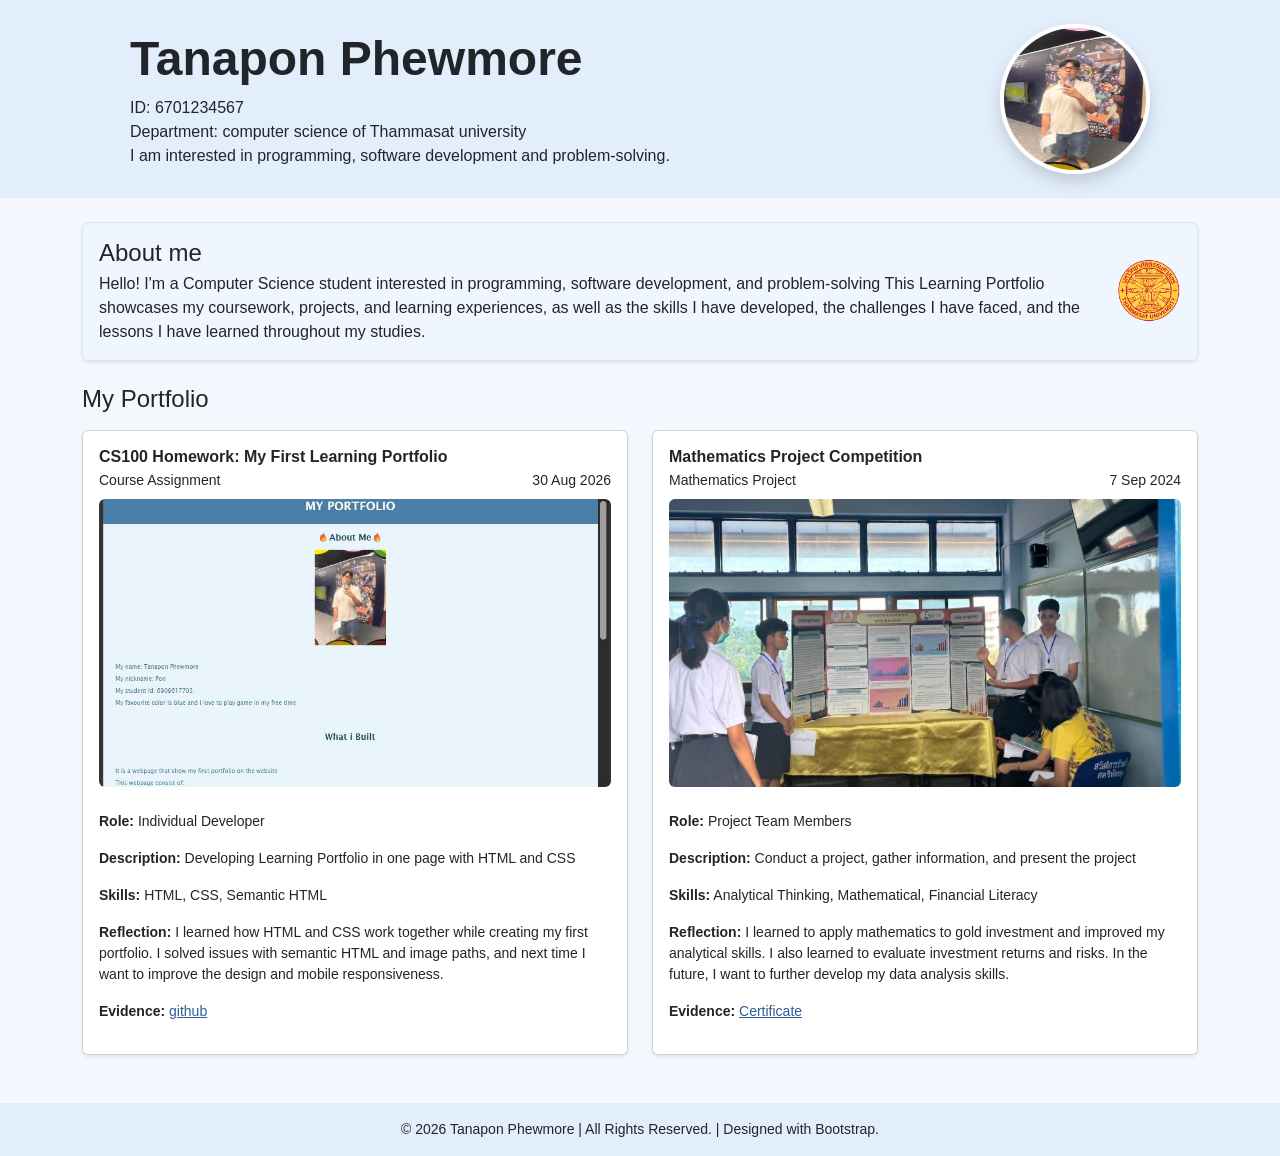
==== index.html @ 59cf2280 "Restructure project files to match assignment layout" ====
<!DOCTYPE html>
<html lang="en">

<head>
    <meta charset="UTF-8">
    <meta name="viewport" content="width=device-width, initial-scale=1.0">
    <title>My first learning portfolio</title>
    <link href="https://cdn.jsdelivr.net/npm/bootstrap@5.3.8/dist/css/bootstrap.min.css" rel="stylesheet"
        integrity="sha384-sRIl4kxILFvY47J16cr9ZwB07vP4J8+LH7qKQnuqkuIAvNWLzeN8tE5YBujZqJLB" crossorigin="anonymous">
    <link rel="stylesheet" href="css/style.css">
</head>

<body>
    <!--HEADER-->
    <header class="header-bg">
        <div class="container">
            <div class="row align-items-center py-4 px-lg-5">
                <div class="col-md-8 text-center text-md-start">
                    <h1 class="display-5 fw-bold">Tanapon Phewmore</h1>
                    <p class="mb-0">ID: 6701234567</p>
                    <p class="mb-0">Department: computer science of Thammasat university</p>
                    <p class="mb-0">I am interested in programming, software development and problem-solving.</p>
                </div>
                <div class="col-md-4 text-center text-md-end mt-3 mt-md-0">
                    <img class="profile-img rounded-circle border border-4 border-white shadow"
                        width="150" height="150" src="media/profile.jpg" alt="profile">
                </div>
            </div>
        </div>
    </header>

    <!--ABOUT ME-->

    <main class="container py-4">
        <section id="about" class="mb-4">
            <div class="card shadow-sm ab-card">
                <div class="card-body">
                    <div class="row align-items-center">
                        <div class="col">
                            <h4 class="mb-1">About me</h4>
                            <p class="mb-0">Hello! I'm a Computer Science student interested in programming, software development, and
                                problem-solving This Learning Portfolio showcases my coursework, projects, and learning experiences, as
                                well as the skills I have developed, the challenges I have faced, and the lessons I have learned
                                throughout my studies.</p>
                        </div>
                        <div class="col-auto">
                            <img src="media/thammasat_logo.png" alt="University Logo" width="64" height="64">
                        </div>
                    </div>
                </div>
            </div>
        </section>

        <!--MY PORTFOLIO-->
        <section id="portfolio">
            <h4 class="mb-3">My Portfolio</h4>
            <div class="row row-cols-1 row-cols-md-2 g-4">

                <!--CARD 1-->
                <div class="col">
                    <article class="card h100 shadow-sm">
                        <div class="card-body">
                            <h6 class="fw-bold mb-1">CS100 Homework: My First Learning Portfolio</h6>
                            <div class="d-flex justify-content-between small mb-2">
                                <span>Course Assignment</span>
                                <span>30 Aug 2026</span>
                            </div>
                            <div class="ratio ratio-16x9 mb-4"><img src="media/Assignment1.jpg" class="object-fit-cover rounded" alt="CS100 Homework"></div>
                            <p class="small mb-3"><strong>Role:</strong> Individual Developer</p>
                            <p class="small mb-3"><strong>Description:</strong> Developing Learning Portfolio in one page with HTML and CSS</p>
                            <p class="small mb-3"><strong>Skills:</strong> HTML, CSS, Semantic HTML</p>
                            <p class="small mb-3"><strong>Reflection:</strong> I learned how HTML and CSS work together while creating my first portfolio. I solved issues
                                with semantic HTML and image paths, and next time I want to improve the design and mobile
                                responsiveness.</p>
                            <p class="small mb-3"><strong>Evidence:</strong> <a href="https://github.com/Tanapon-phewmore/A1_6909617703.git">github</a></p>
                        </div>
                    </article>
                </div>

                <!--CARD 2-->
                <div class="col">
                    <article class="card h-100 shadow-sm">
                        <div class="card-body">
                            <h6 class="fw-bold mb-1">Mathematics Project Competition</h6>
                            <div class="d-flex justify-content-between small mb-2">
                                <span>Mathematics Project</span>
                                <span>7 Sep 2024</span>
                            </div>
                            <div class="ratio ratio-16x9 mb-4"><img src="media/Competition_project.jpg" class="object-fit-cover rounded" alt="Competation"></div>
                            <p class="small mb-3"><strong>Role:</strong> Project Team Members</p>
                            <p class="small mb-3"><strong>Description:</strong> Conduct a project, gather information, and present the project</p>
                            <p class="small mb-3"><strong>Skills:</strong> Analytical Thinking, Mathematical, Financial Literacy</p>
                            <p class="small mb-3"><strong>Reflection:</strong> I learned to apply mathematics to gold investment and improved my analytical skills. I also
                                learned to evaluate investment returns and risks. In the future, I want to further develop my data
                                analysis skills.</p>
                            <p class="small mb-3"><strong>Evidence:</strong> <a href="https://drive.google.com/file/d/1FnRm_Oa0fvX2lDx0ijgnFarfjRsMO9Vi/view?usp=drive_link">Certificate</a></p>
                        </div>
                    </article>
                </div>
            </div>
        </section>
    </main>

    <!--FOOTER!-->
    <footer class="text-center small py-3 mt-4 footer-bg" >
        &copy; 2026 Tanapon Phewmore | All Rights Reserved. | Designed with Bootstrap.
    </footer>

</body>

</html>
---- css/style.css ----
header{
    background-color: #e3eefc;
}

footer{
    background-color: #e3eefc;
}

.ab-card{
    background-color: #f0f6ff;
    border-color: #d3e3fa;
}

body{
    background-color: #f4f8fe;
    font-family: Arial, Helvetica, sans-serif;
}

a{
    color: #2f5d9a;
}
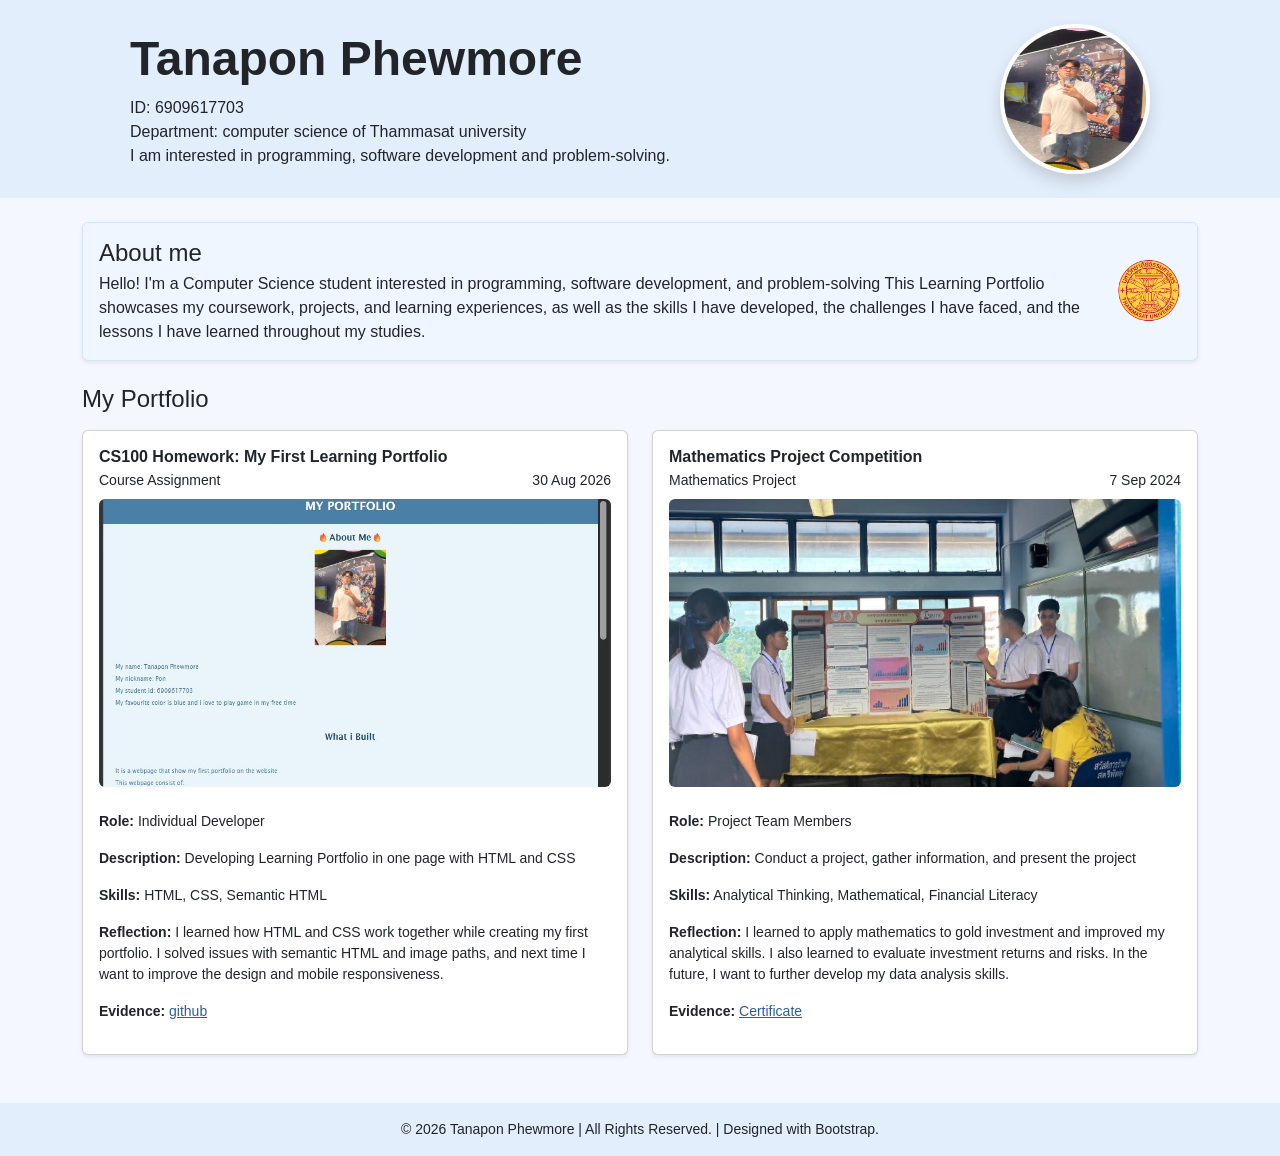
==== commit 99ca34c1: "Adjust student id" ====
--- a/index.html
+++ b/index.html
@@ -17,7 +17,7 @@
             <div class="row align-items-center py-4 px-lg-5">
                 <div class="col-md-8 text-center text-md-start">
                     <h1 class="display-5 fw-bold">Tanapon Phewmore</h1>
-                    <p class="mb-0">ID: 6701234567</p>
+                    <p class="mb-0">ID: 6909617703</p>
                     <p class="mb-0">Department: computer science of Thammasat university</p>
                     <p class="mb-0">I am interested in programming, software development and problem-solving.</p>
                 </div>
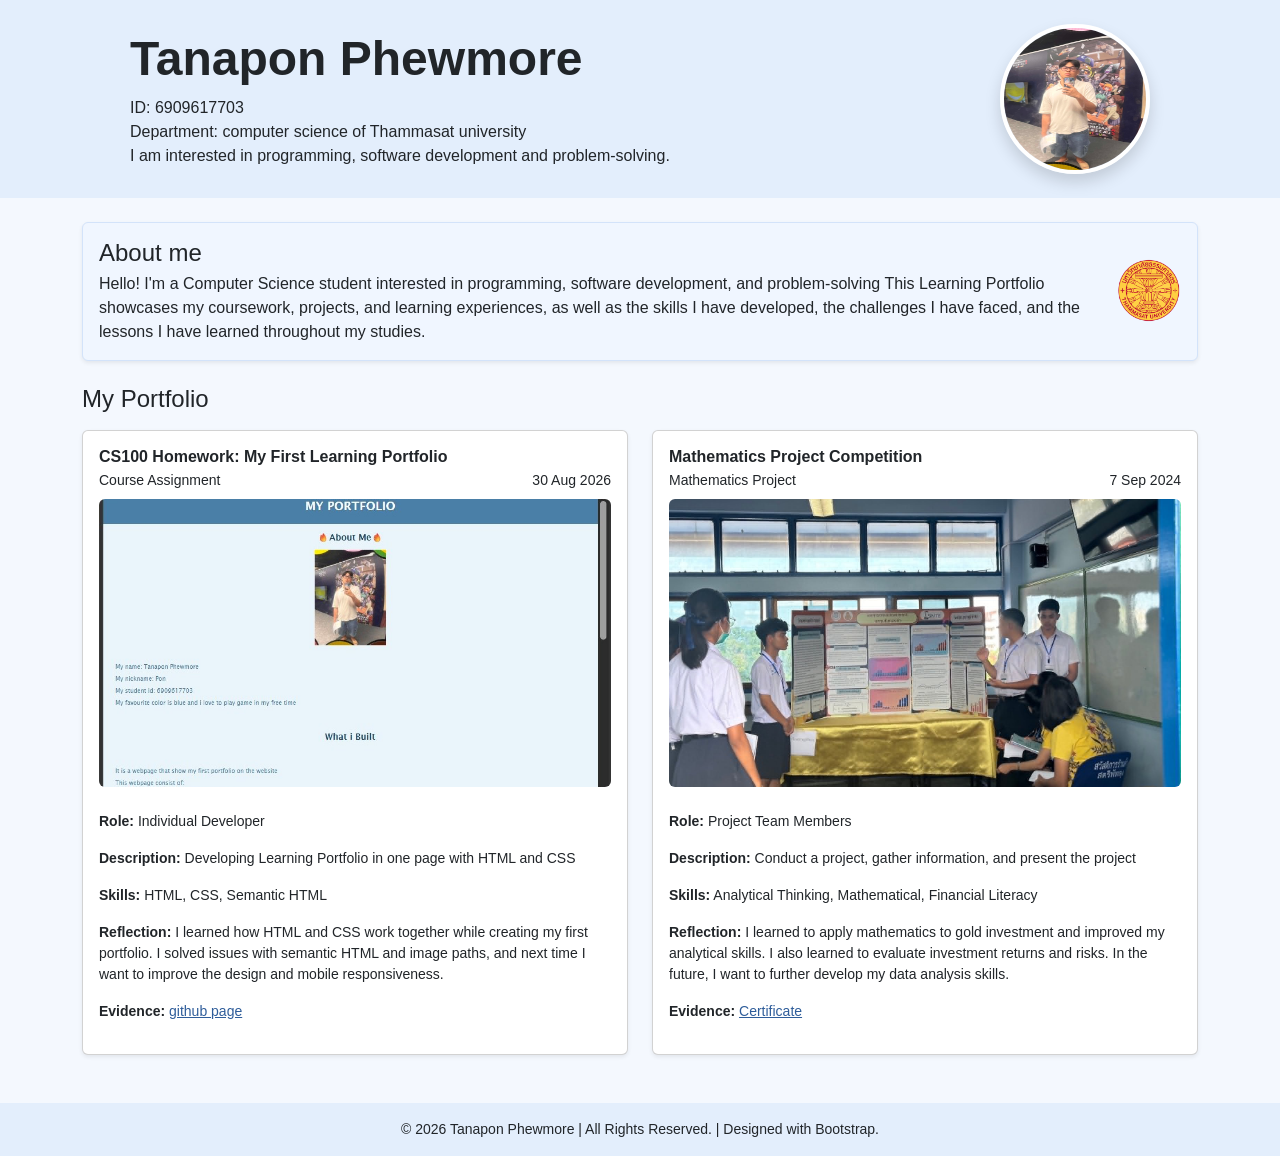
==== commit 32342196: "Change github repo link to github page link in CARD 1" ====
--- a/index.html
+++ b/index.html
@@ -72,7 +72,7 @@
                             <p class="small mb-3"><strong>Reflection:</strong> I learned how HTML and CSS work together while creating my first portfolio. I solved issues
                                 with semantic HTML and image paths, and next time I want to improve the design and mobile
                                 responsiveness.</p>
-                            <p class="small mb-3"><strong>Evidence:</strong> <a href="https://github.com/Tanapon-phewmore/A1_6909617703.git">github</a></p>
+                            <p class="small mb-3"><strong>Evidence:</strong> <a href="https://tanapon-phewmore.github.io/A1_6909617703/">github page</a></p>
                         </div>
                     </article>
                 </div>
